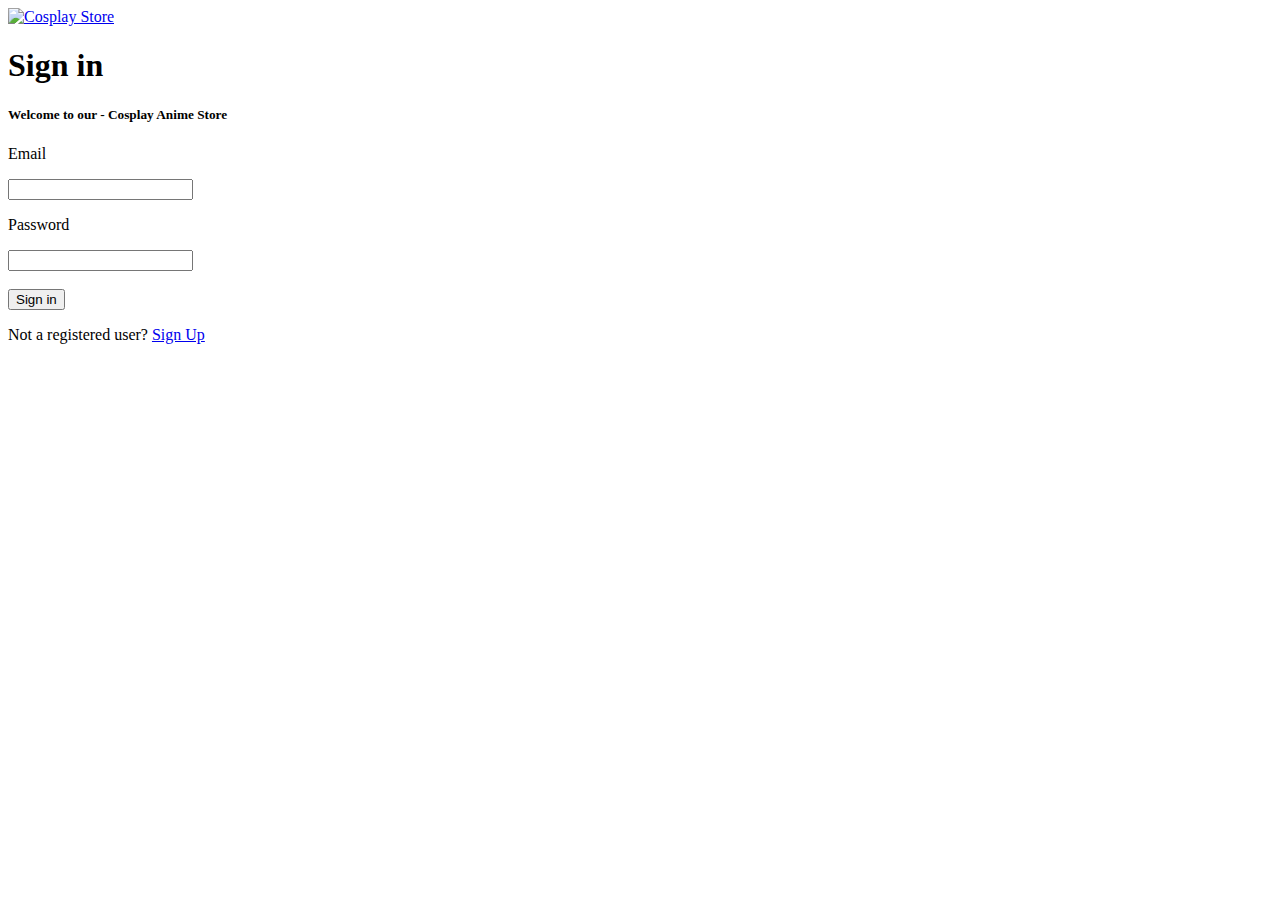
==== login.html @ 185ba2c7 "Add files via upload" ====
<!DOCTYPE html>
<html lang="en">
<head>
    <meta charset="UTF-8">
    <meta name="viewport" content="width=device-width, initial-scale=1.0">
    <title>Login</title>
    <link rel="stylesheet" href="../Miniproject/style.css">
</head>
<body>
    <div class="container-form">
        <div class="frm">
            <div id="logo">
                <a href="index.html" target="">
                    <img src="../Miniproject/Images/logo.jpg" alt="Cosplay Store">
                </a>
            </div>
            <div class="form">
            <h1>Sign in</h1>
            <h5>Welcome to our - Cosplay Anime Store</h5>
            <form action="" method="get">
            
                <p><label for="email">Email</label></p>
                <input type="email" id="email" name="email" required>

                <p><label for="userNmae">Password</label></p>
                <input type="password" id="password" required>
            <br><br>
             <button type="submit" id="btn">Sign in</button>
             <p>Not a registered user? <a href="signup.html">Sign Up</a></p>
            </form>
        </div>
    </div>
    </div>
</body>
</html>
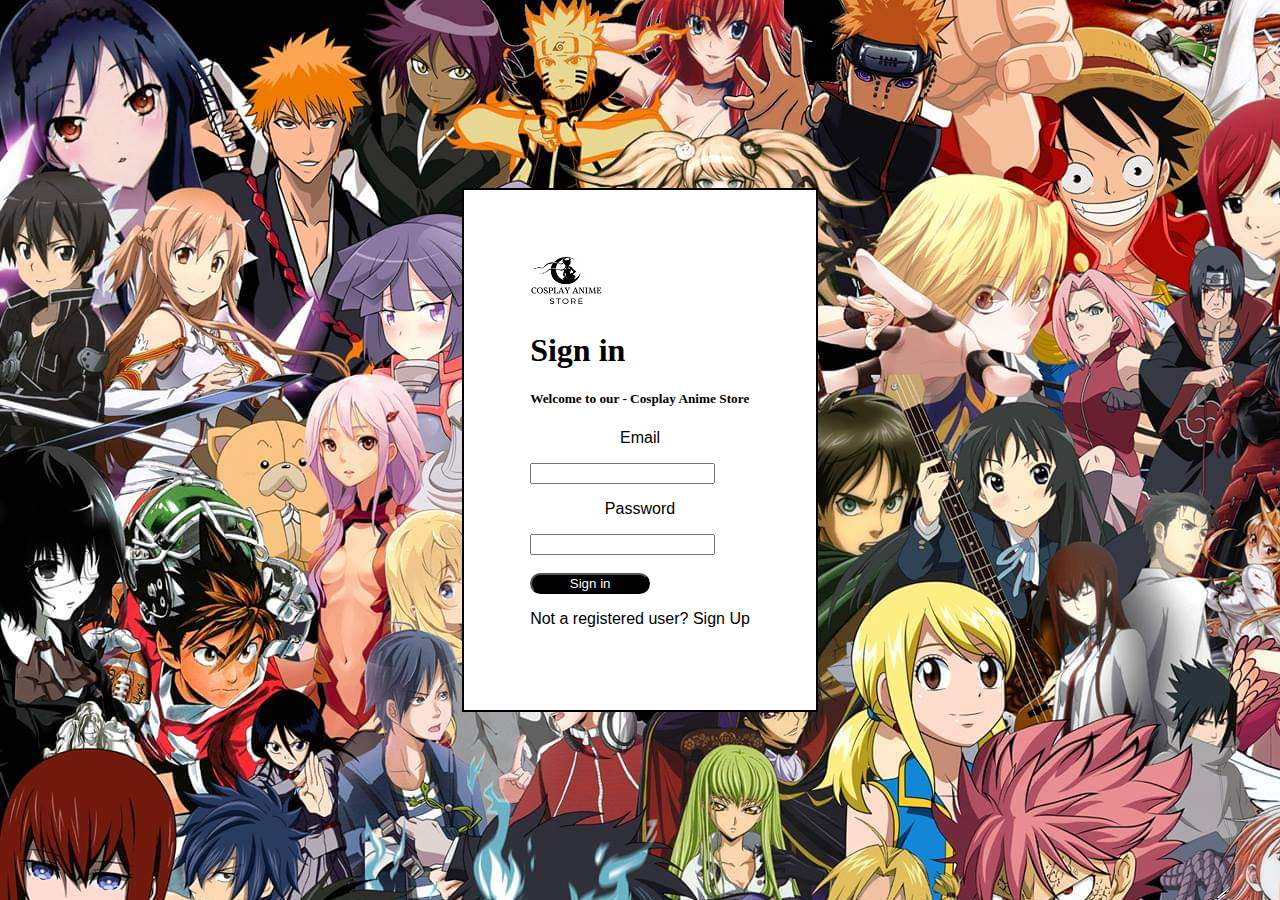
==== commit 963be227: "Add files via upload" ====
--- a/login.html
+++ b/login.html
@@ -4,14 +4,14 @@
     <meta charset="UTF-8">
     <meta name="viewport" content="width=device-width, initial-scale=1.0">
     <title>Login</title>
-    <link rel="stylesheet" href="../Miniproject/style.css">
+    <link rel="stylesheet" href="style.css">
 </head>
 <body>
     <div class="container-form">
         <div class="frm">
             <div id="logo">
                 <a href="index.html" target="">
-                    <img src="../Miniproject/Images/logo.jpg" alt="Cosplay Store">
+                    <img src="Images/logo.jpg" alt="Cosplay Store">
                 </a>
             </div>
             <div class="form">
--- a/style.css
+++ b/style.css
@@ -0,0 +1,212 @@
+body{
+    margin: 0px;
+}
+
+nav{
+    height: 72px;
+    width: 100%;
+    display: flex;
+    background-color: rgb(26, 27, 28);
+    justify-content: space-around;
+}
+
+nav ul{
+    display: flex;
+    list-style-type: none;
+    margin: 0;
+    padding: 0;
+
+}
+nav ul li{
+    align-items: center;
+    padding: 18px;
+    padding-left: 20px;
+}
+
+nav ul li a{
+    text-decoration: none;
+    font-size: 20px;
+    color: bisque;
+}
+nav a:hover{
+    color: crimson;
+}
+
+#logo-img {
+    display: flex;
+    padding-top: 0px;
+    justify-items: right;
+    padding-top: 10px;
+}
+/* Banner */
+#Banner>div h1{
+    align-items: center;
+    align-self: center;
+    color: red;
+    font-size: 60px;
+    padding: 20px;
+    background-color: rgb(43, 40, 40);
+}
+#Banner{
+    background: url(Images/Banner.jpg) no-repeat;
+    background-size: cover;
+    width: 100%;
+    height: 100vh;
+    opacity: 0.7;
+
+}
+
+p{
+    font-size: 16px;
+    font-family: Arial, Helvetica, sans-serif;
+    text-align: center;
+}
+
+.demo-prod{
+    display: flex;
+    flex-direction: row;
+    justify-content: center;
+
+}
+
+/* Products */
+.container{
+    display: flex;
+    align-content: space-around;
+    flex-wrap: wrap;
+    justify-content: space-around;
+    flex-direction: row;
+    padding: 130px;
+}
+
+.one-piece {
+    display: flex;
+    flex-direction: row;
+    /* padding: 120px; */
+}
+
+.naruto {
+    display: flex;
+    flex-direction: row;
+}
+
+.straydogs {
+    display: flex;
+    flex-direction: row;
+}
+
+
+.demon-slayer{
+    display: flex;
+    flex-direction: row;
+}
+/* Products block */
+.block{
+    display: flex;
+    flex-direction: column;
+    border: 1px solid black;
+    margin: 60px;
+}
+
+.block>div:hover{
+    box-shadow: 5px 10px #888888;
+    transition: 2s;
+}
+
+#btn-crt{
+    display: block;
+    margin: auto;
+    width: 100%;
+}
+.container a{
+    text-decoration: none;
+    color: black;
+    font-family: Arial, Helvetica, sans-serif;
+}
+
+.container a:hover{
+    text-decoration: none;
+    color:red;
+}
+
+
+/* Login-Signup */
+.frm {
+    border: 2px solid black;
+    padding: 66px;
+    background-color: white;
+}
+
+.container-form{
+    height: 100vh;
+    display: flex;
+    justify-content: center;
+    align-items: center;
+    background: url(Images/Banner.jpg);
+}
+
+.container-form p a{
+    text-decoration: none;
+    color: black;
+}
+
+.container-form p a:hover{
+    color:blue;
+}
+
+
+#btn{
+    background-color:black;
+    border-radius: 20px;
+    text-align: center;
+    width: 120px;
+    height: 70x;
+    color: white;
+    font-family: Arial, Helvetica, sans-serif;
+}
+
+
+h3{
+    font-size: 16px;
+    color: red;
+    padding-left: 20px;
+    padding-top: 10px;
+}
+
+/* Footer */
+
+footer{
+    background-color: black;
+    width: 100%;
+    height: 200px;
+    display: flex;
+    justify-content: center;
+    align-items: center;
+}
+
+footer a{
+    color:white
+}
+
+footer a:hover{
+    color: crimson;
+}
+
+footer ul {
+    list-style-type: none;
+    text-decoration: none;
+}
+
+footer li a{
+    text-decoration: none;
+}
+
+
+/* Media Query */
+@media screen and (max-width: 360px) {
+    .frm {
+      background-color: crimson;
+    }
+  }
+
+
